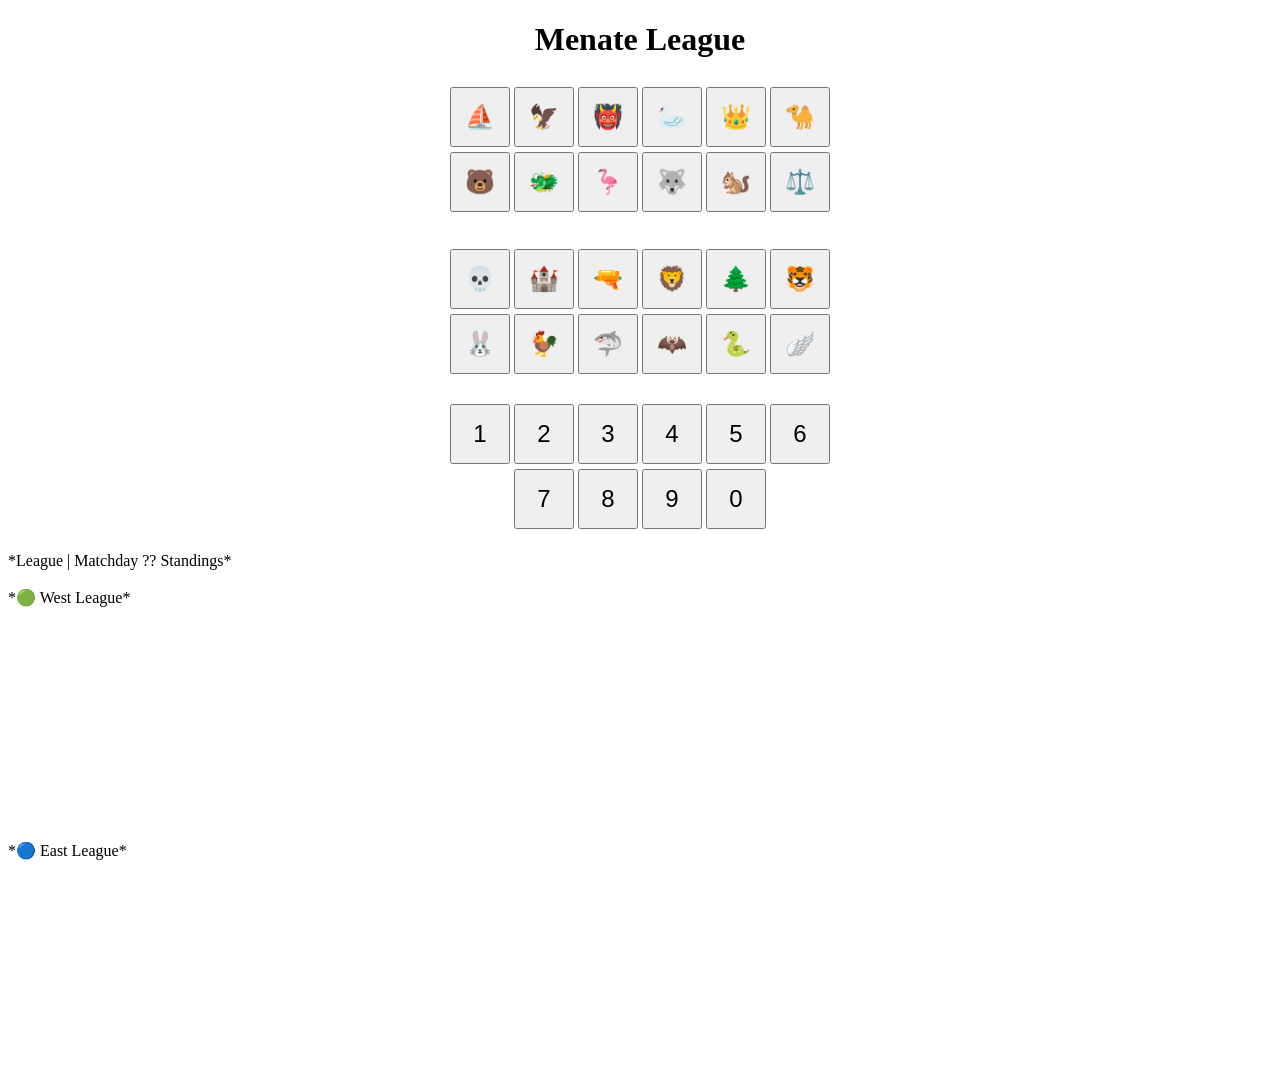
==== league.html @ ff432adc "update homepage content" ====
<!DOCTYPE html>
<html lang="en">
<head>
    <meta charset="UTF-8">
    <meta name="viewport" content="width=device-width, initial-scale=1.0">
    <title>Menate Association Cup</title>
    <link rel="stylesheet" href="style.css">
</head>
<body>
    <h1>Menate League</h1>
  <div class="choice" >
    <button class="team" data-text1="Danisher Siti⛵ " data-text2=" ⛵Danisher Siti">⛵</button>
    <button class="team" data-text1="Haikalecional🦅 " data-text2=" 🦅Haikalecional">🦅</button>
    <button class="team" data-text1="Hidayater Utuh👹 " data-text2=" 👹Hidayater Utuh">👹</button>
    <button class="team" data-text1="Ammarasaray🦢 " data-text2=" 🦢Ammarasaray">🦢</button>
    <button class="team" data-text1="Rela Fezrid👑 " data-text2=" 👑Rela Fezrid">👑</button>
    <button class="team" data-text1="Mirulnassr🐪 " data-text2=" 🐪Mirulnassr">🐪</button><br>
    <button class="team" data-text1="Hafiyunich🐻 " data-text2=" 🐻Hafiyunich">🐻</button>
    <button class="team" data-text1="Amcalona🐲 " data-text2=" 🐲Amcalona">🐲</button>
    <button class="team" data-text1="Salahuddingo🦩 " data-text2=" 🦩Salahuddingo">🦩</button>
    <button class="team" data-text1="Aniqusen🐺 " data-text2=" 🐺Aniqusen">🐺</button>
    <button class="team" data-text1="Arqim🐿️ " data-text2=" 🐿️Arqim">🐿️</button>
    <button class="team" data-text1="Fezritico⚖️ " data-text2=" ⚖️Fezritico">⚖️</button>
   </div> <br>
   <div class="choice" >
    <button class="team" data-text1="Adamentus💀 " data-text2=" 💀Adamentus">💀</button>
    <button class="team" data-text1="Fikricastel🏰" data-text2=" 🏰Fikricastel">🏰</button>
    <button class="team" data-text1="Karsenal🔫 " data-text2=" 🔫Karsenal">🔫</button>
    <button class="team" data-text1="Fakhrulasea🦁 " data-text2=" 🦁Fakhrulasea">🦁</button>
    <button class="team" data-text1="Habiburg🌲 " data-text2=" 🌲Habiburg">🌲</button>
    <button class="team" data-text1="Berus Aimund🐯 " data-text2=" 🐯Berus Aimund">🐯</button><br>
    <button class="team" data-text1="Raffiqiacos🐰 " data-text2=" 🐰Raffiqiacos">🐰</button>
    <button class="team" data-text1="Annaserpool🐓 " data-text2=" 🐓Annaserpool">🐓</button>
    <button class="team" data-text1="Farhanaco🦈 " data-text2=" 🦈Farhanaco">🦈</button>
    <button class="team" data-text1="Aidilencia🦇 " data-text2=" 🦇Aidilencia">🦇</button>
    <button class="team" data-text1="Mirzalan🐍 " data-text2=" 🐍Mirzalan">🐍</button>
    <button class="team" data-text1="Kirustal Pulas🪽 " data-text2=" 🪽Kirustal Pulas">🪽</button><br>
   </div> <br>
    <button class="team" data-text="1">1</button>
    <button class="team" data-text="2">2</button>
    <button class="team" data-text="3">3</button>
    <button class="team" data-text="4">4</button>
    <button class="team" data-text="5">5</button>
    <button class="team" data-text="6">6</button><br>
    <button class="team" data-text="7">7</button>
    <button class="team" data-text="8">8</button>
    <button class="team" data-text="9">9</button>
    <button class="team" data-text="0">0</button>
    <br>
    <br>

    <div class="box">
     <a >*League | Matchday ?? Standings*</a><br>
     <br>
     <a>*🟢 West League*</a><br>
     <a class="position"></a><a class="position"></a><a class="position"></a><br>
     <a class="position"></a><a class="position"></a><a class="position"></a><br>
     <a class="position"></a><a class="position"></a><a class="position"></a><br>
     <a class="position"></a><a class="position"></a><a class="position"></a><br>
     <a class="position"></a><a class="position"></a><a class="position"></a><br>
     <a class="position"></a><a class="position"></a><a class="position"></a><br>
     <a class="position"></a><a class="position"></a><a class="position"></a><br>
     <a class="position"></a><a class="position"></a><a class="position"></a><br>
     <a class="position"></a><a class="position"></a><a class="position"></a><br>
     <a class="position"></a><a class="position"></a><a class="position"></a><br>
     <a class="position"></a><a class="position"></a><a class="position"></a><br>
     <a class="position"></a><a class="position"></a><a class="position"></a><br>
     <br>
     <a>*🔵 East League*</a><br>
     <a class="position"></a><a class="position"></a><a class="position"></a><br>
     <a class="position"></a><a class="position"></a><a class="position"></a><br>
     <a class="position"></a><a class="position"></a><a class="position"></a><br>
     <a class="position"></a><a class="position"></a><a class="position"></a><br>
     <a class="position"></a><a class="position"></a><a class="position"></a><br>
     <a class="position"></a><a class="position"></a><a class="position"></a><br>
     <a class="position"></a><a class="position"></a><a class="position"></a><br>
     <a class="position"></a><a class="position"></a><a class="position"></a><br>
     <a class="position"></a><a class="position"></a><a class="position"></a><br>
     <a class="position"></a><a class="position"></a><a class="position"></a><br>
     <a class="position"></a><a class="position"></a><a class="position"></a><br>
     <a class="position"></a><a class="position"></a><a class="position"></a><br>
      </div>
    <script src="leagueftn.js"></script>
</body>
---- style.css ----
body {
    text-align: center;
}

h1 {

    text-align: center;
}

button {

    width: 60px;
    height: 60px;
    text-align: center;
    font-size: x-large;
    margin-bottom: 5px;
}

#submit {
    width: fit-content;
    font-size: medium;
}

#what {

    text-align: left;
}

.hai {

    width: 10em;
    padding: 50px;
    height: 5em;
    text-align: center;
    
}

.box {

    text-align: left;
    
}

.choice {
    
    display: block;
    padding: 7px;
}
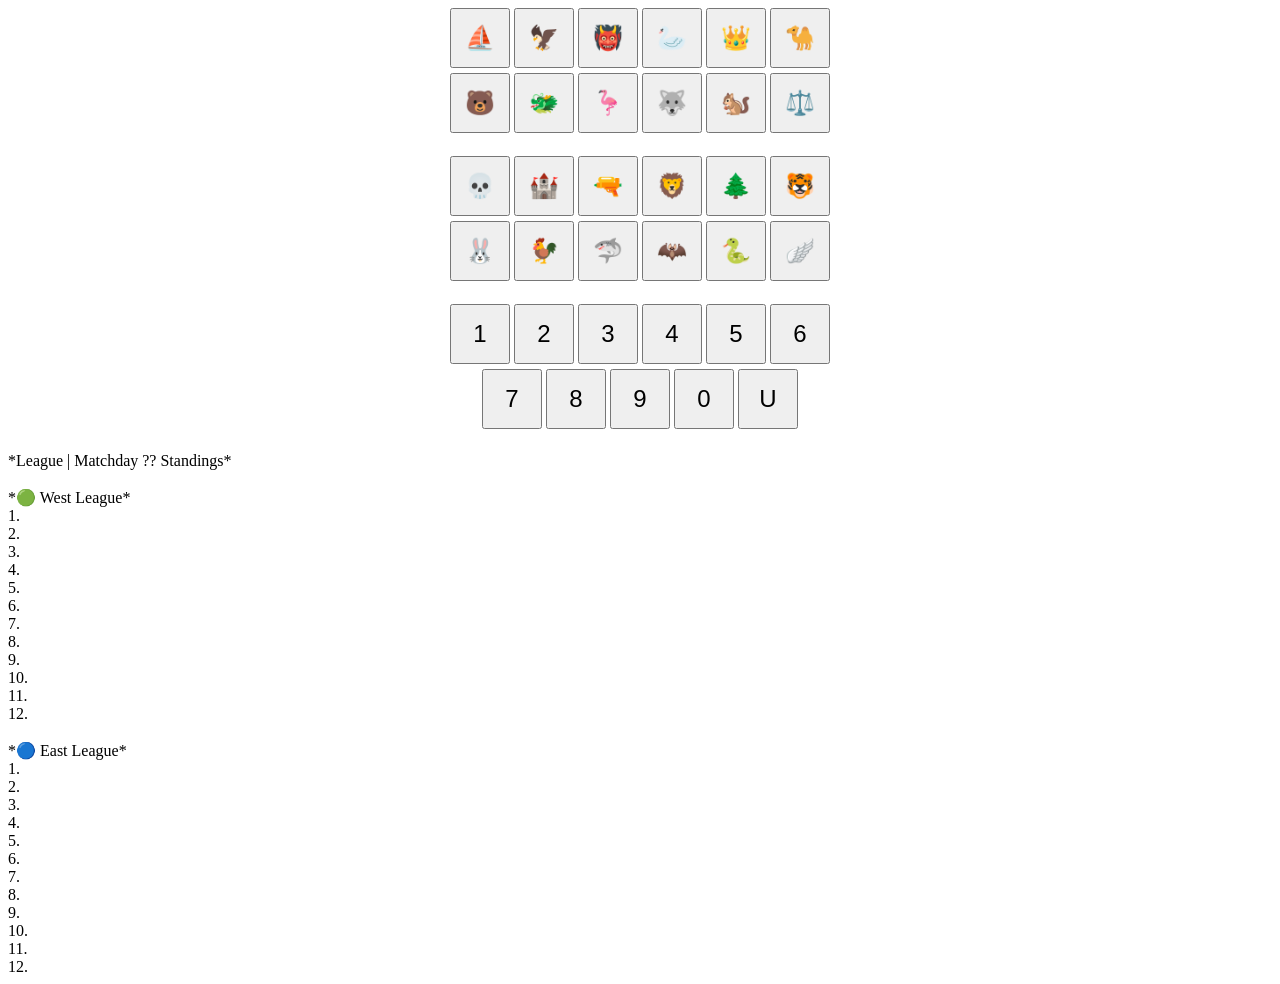
==== commit 296905a0: "update" ====
--- a/league.html
+++ b/league.html
@@ -7,7 +7,6 @@
     <link rel="stylesheet" href="style.css">
 </head>
 <body>
-    <h1>Menate League</h1>
   <div class="choice" >
     <button class="team" data-text1="Danisher Siti⛵ " data-text2=" ⛵Danisher Siti">⛵</button>
     <button class="team" data-text1="Haikalecional🦅 " data-text2=" 🦅Haikalecional">🦅</button>
@@ -46,6 +45,7 @@
     <button class="team" data-text="8">8</button>
     <button class="team" data-text="9">9</button>
     <button class="team" data-text="0">0</button>
+    <button id="undo">U</button>
     <br>
     <br>
 
@@ -53,32 +53,32 @@
      <a >*League | Matchday ?? Standings*</a><br>
      <br>
      <a>*🟢 West League*</a><br>
-     <a class="position"></a><a class="position"></a><a class="position"></a><br>
-     <a class="position"></a><a class="position"></a><a class="position"></a><br>
-     <a class="position"></a><a class="position"></a><a class="position"></a><br>
-     <a class="position"></a><a class="position"></a><a class="position"></a><br>
-     <a class="position"></a><a class="position"></a><a class="position"></a><br>
-     <a class="position"></a><a class="position"></a><a class="position"></a><br>
-     <a class="position"></a><a class="position"></a><a class="position"></a><br>
-     <a class="position"></a><a class="position"></a><a class="position"></a><br>
-     <a class="position"></a><a class="position"></a><a class="position"></a><br>
-     <a class="position"></a><a class="position"></a><a class="position"></a><br>
-     <a class="position"></a><a class="position"></a><a class="position"></a><br>
-     <a class="position"></a><a class="position"></a><a class="position"></a><br>
+     <a>1. </a><a class="position"></a><a class="position"></a><a class="position"></a><br>
+     <a>2. </a><a class="position"></a><a class="position"></a><a class="position"></a><br>
+     <a>3. </a><a class="position"></a><a class="position"></a><a class="position"></a><br>
+     <a>4. </a><a class="position"></a><a class="position"></a><a class="position"></a><br>
+     <a>5. </a><a class="position"></a><a class="position"></a><a class="position"></a><br>
+     <a>6. </a><a class="position"></a><a class="position"></a><a class="position"></a><br>
+     <a>7. </a><a class="position"></a><a class="position"></a><a class="position"></a><br>
+     <a>8. </a><a class="position"></a><a class="position"></a><a class="position"></a><br>
+     <a>9. </a><a class="position"></a><a class="position"></a><a class="position"></a><br>
+     <a>10. </a><a class="position"></a><a class="position"></a><a class="position"></a><br>
+     <a>11. </a><a class="position"></a><a class="position"></a><a class="position"></a><br>
+     <a>12. </a><a class="position"></a><a class="position"></a><a class="position"></a><br>
      <br>
      <a>*🔵 East League*</a><br>
-     <a class="position"></a><a class="position"></a><a class="position"></a><br>
-     <a class="position"></a><a class="position"></a><a class="position"></a><br>
-     <a class="position"></a><a class="position"></a><a class="position"></a><br>
-     <a class="position"></a><a class="position"></a><a class="position"></a><br>
-     <a class="position"></a><a class="position"></a><a class="position"></a><br>
-     <a class="position"></a><a class="position"></a><a class="position"></a><br>
-     <a class="position"></a><a class="position"></a><a class="position"></a><br>
-     <a class="position"></a><a class="position"></a><a class="position"></a><br>
-     <a class="position"></a><a class="position"></a><a class="position"></a><br>
-     <a class="position"></a><a class="position"></a><a class="position"></a><br>
-     <a class="position"></a><a class="position"></a><a class="position"></a><br>
-     <a class="position"></a><a class="position"></a><a class="position"></a><br>
+     <a>1. </a><a class="position"></a><a class="position"></a><a class="position"></a><br>
+     <a>2. </a><a class="position"></a><a class="position"></a><a class="position"></a><br>
+     <a>3. </a><a class="position"></a><a class="position"></a><a class="position"></a><br>
+     <a>4. </a><a class="position"></a><a class="position"></a><a class="position"></a><br>
+     <a>5. </a><a class="position"></a><a class="position"></a><a class="position"></a><br>
+     <a>6. </a><a class="position"></a><a class="position"></a><a class="position"></a><br>
+     <a>7. </a><a class="position"></a><a class="position"></a><a class="position"></a><br>
+     <a>8. </a><a class="position"></a><a class="position"></a><a class="position"></a><br>
+     <a>9. </a><a class="position"></a><a class="position"></a><a class="position"></a><br>
+     <a>10. </a><a class="position"></a><a class="position"></a><a class="position"></a><br>
+     <a>11. </a><a class="position"></a><a class="position"></a><a class="position"></a><br>
+     <a>12. </a><a class="position"></a><a class="position"></a><a class="position"></a><br>
       </div>
     <script src="leagueftn.js"></script>
 </body>
--- a/style.css
+++ b/style.css
@@ -40,9 +40,3 @@
     text-align: left;
     
 }
-
-.choice {
-    
-    display: block;
-    padding: 7px;
-}
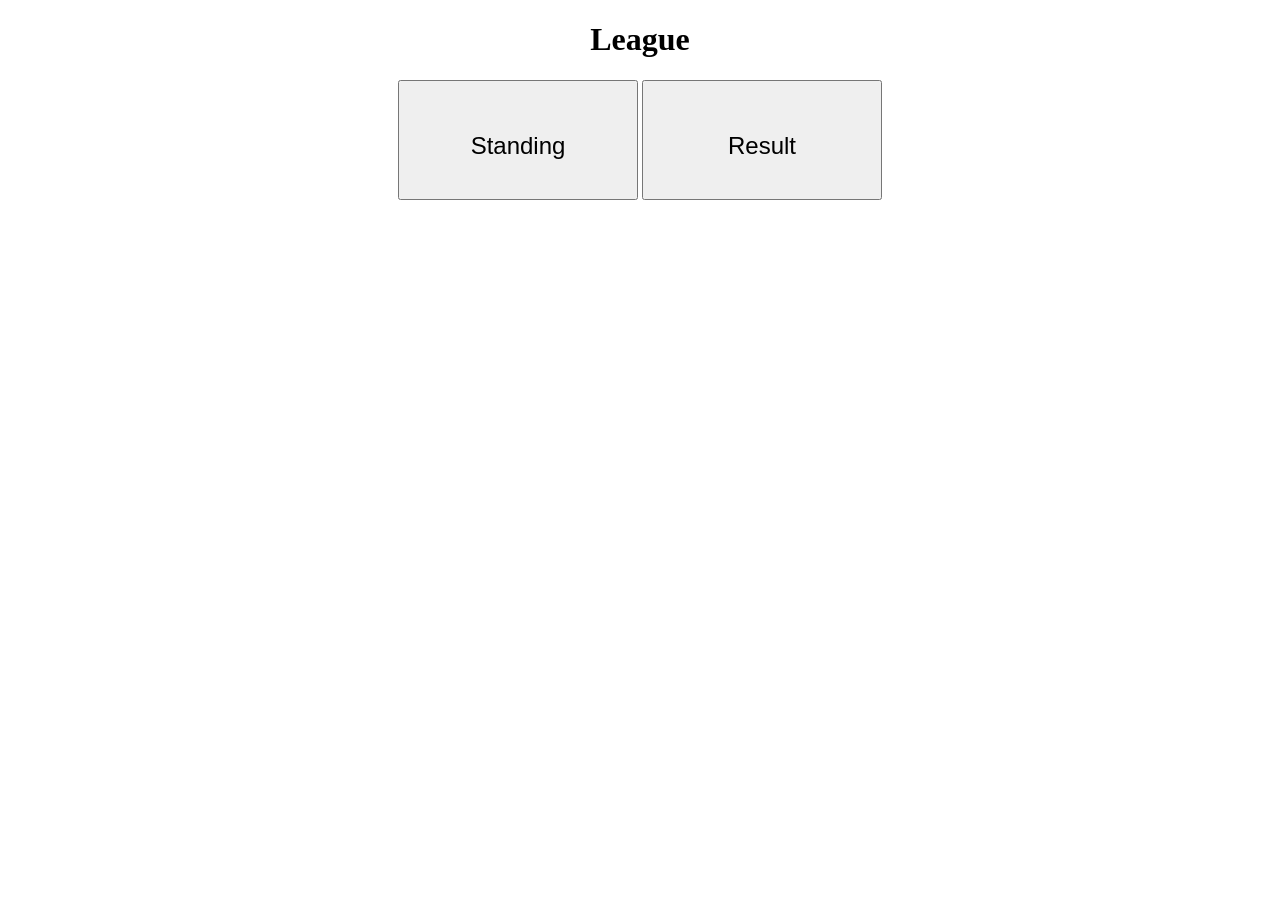
==== commit 5e32a3ec: "update" ====
--- a/league.html
+++ b/league.html
@@ -1,84 +1,16 @@
 <!DOCTYPE html>
 <html lang="en">
 <head>
-    <meta charset="UTF-8">
-    <meta name="viewport" content="width=device-width, initial-scale=1.0">
-    <title>Menate Association Cup</title>
-    <link rel="stylesheet" href="style.css">
+  <meta charset="UTF-8">
+  <meta name="viewport" content="width=device-width, initial-scale=1.0">
+  <link rel="stylesheet" href="style.css">
+  <title>League</title>
 </head>
 <body>
-  <div class="choice" >
-    <button class="team" data-text1="Danisher Siti⛵ " data-text2=" ⛵Danisher Siti">⛵</button>
-    <button class="team" data-text1="Haikalecional🦅 " data-text2=" 🦅Haikalecional">🦅</button>
-    <button class="team" data-text1="Hidayater Utuh👹 " data-text2=" 👹Hidayater Utuh">👹</button>
-    <button class="team" data-text1="Ammarasaray🦢 " data-text2=" 🦢Ammarasaray">🦢</button>
-    <button class="team" data-text1="Rela Fezrid👑 " data-text2=" 👑Rela Fezrid">👑</button>
-    <button class="team" data-text1="Mirulnassr🐪 " data-text2=" 🐪Mirulnassr">🐪</button><br>
-    <button class="team" data-text1="Hafiyunich🐻 " data-text2=" 🐻Hafiyunich">🐻</button>
-    <button class="team" data-text1="Amcalona🐲 " data-text2=" 🐲Amcalona">🐲</button>
-    <button class="team" data-text1="Salahuddingo🦩 " data-text2=" 🦩Salahuddingo">🦩</button>
-    <button class="team" data-text1="Aniqusen🐺 " data-text2=" 🐺Aniqusen">🐺</button>
-    <button class="team" data-text1="Arqim🐿️ " data-text2=" 🐿️Arqim">🐿️</button>
-    <button class="team" data-text1="Fezritico⚖️ " data-text2=" ⚖️Fezritico">⚖️</button>
-   </div> <br>
-   <div class="choice" >
-    <button class="team" data-text1="Adamentus💀 " data-text2=" 💀Adamentus">💀</button>
-    <button class="team" data-text1="Fikricastel🏰" data-text2=" 🏰Fikricastel">🏰</button>
-    <button class="team" data-text1="Karsenal🔫 " data-text2=" 🔫Karsenal">🔫</button>
-    <button class="team" data-text1="Fakhrulasea🦁 " data-text2=" 🦁Fakhrulasea">🦁</button>
-    <button class="team" data-text1="Habiburg🌲 " data-text2=" 🌲Habiburg">🌲</button>
-    <button class="team" data-text1="Berus Aimund🐯 " data-text2=" 🐯Berus Aimund">🐯</button><br>
-    <button class="team" data-text1="Raffiqiacos🐰 " data-text2=" 🐰Raffiqiacos">🐰</button>
-    <button class="team" data-text1="Annaserpool🐓 " data-text2=" 🐓Annaserpool">🐓</button>
-    <button class="team" data-text1="Farhanaco🦈 " data-text2=" 🦈Farhanaco">🦈</button>
-    <button class="team" data-text1="Aidilencia🦇 " data-text2=" 🦇Aidilencia">🦇</button>
-    <button class="team" data-text1="Mirzalan🐍 " data-text2=" 🐍Mirzalan">🐍</button>
-    <button class="team" data-text1="Kirustal Pulas🪽 " data-text2=" 🪽Kirustal Pulas">🪽</button><br>
-   </div> <br>
-    <button class="team" data-text="1">1</button>
-    <button class="team" data-text="2">2</button>
-    <button class="team" data-text="3">3</button>
-    <button class="team" data-text="4">4</button>
-    <button class="team" data-text="5">5</button>
-    <button class="team" data-text="6">6</button><br>
-    <button class="team" data-text="7">7</button>
-    <button class="team" data-text="8">8</button>
-    <button class="team" data-text="9">9</button>
-    <button class="team" data-text="0">0</button>
-    <button id="undo">U</button>
-    <br>
-    <br>
-
-    <div class="box">
-     <a >*League | Matchday ?? Standings*</a><br>
-     <br>
-     <a>*🟢 West League*</a><br>
-     <a>1. </a><a class="position"></a><a class="position"></a><a class="position"></a><br>
-     <a>2. </a><a class="position"></a><a class="position"></a><a class="position"></a><br>
-     <a>3. </a><a class="position"></a><a class="position"></a><a class="position"></a><br>
-     <a>4. </a><a class="position"></a><a class="position"></a><a class="position"></a><br>
-     <a>5. </a><a class="position"></a><a class="position"></a><a class="position"></a><br>
-     <a>6. </a><a class="position"></a><a class="position"></a><a class="position"></a><br>
-     <a>7. </a><a class="position"></a><a class="position"></a><a class="position"></a><br>
-     <a>8. </a><a class="position"></a><a class="position"></a><a class="position"></a><br>
-     <a>9. </a><a class="position"></a><a class="position"></a><a class="position"></a><br>
-     <a>10. </a><a class="position"></a><a class="position"></a><a class="position"></a><br>
-     <a>11. </a><a class="position"></a><a class="position"></a><a class="position"></a><br>
-     <a>12. </a><a class="position"></a><a class="position"></a><a class="position"></a><br>
-     <br>
-     <a>*🔵 East League*</a><br>
-     <a>1. </a><a class="position"></a><a class="position"></a><a class="position"></a><br>
-     <a>2. </a><a class="position"></a><a class="position"></a><a class="position"></a><br>
-     <a>3. </a><a class="position"></a><a class="position"></a><a class="position"></a><br>
-     <a>4. </a><a class="position"></a><a class="position"></a><a class="position"></a><br>
-     <a>5. </a><a class="position"></a><a class="position"></a><a class="position"></a><br>
-     <a>6. </a><a class="position"></a><a class="position"></a><a class="position"></a><br>
-     <a>7. </a><a class="position"></a><a class="position"></a><a class="position"></a><br>
-     <a>8. </a><a class="position"></a><a class="position"></a><a class="position"></a><br>
-     <a>9. </a><a class="position"></a><a class="position"></a><a class="position"></a><br>
-     <a>10. </a><a class="position"></a><a class="position"></a><a class="position"></a><br>
-     <a>11. </a><a class="position"></a><a class="position"></a><a class="position"></a><br>
-     <a>12. </a><a class="position"></a><a class="position"></a><a class="position"></a><br>
-      </div>
-    <script src="leagueftn.js"></script>
-</body>+  <h1>League</h1>
+  <button class="hai" id="standing">Standing</button>
+  <button class="hai" id="result">Result</button>
+  
+  <script src="leagueftn.js"></script>
+</body>
+</html>
